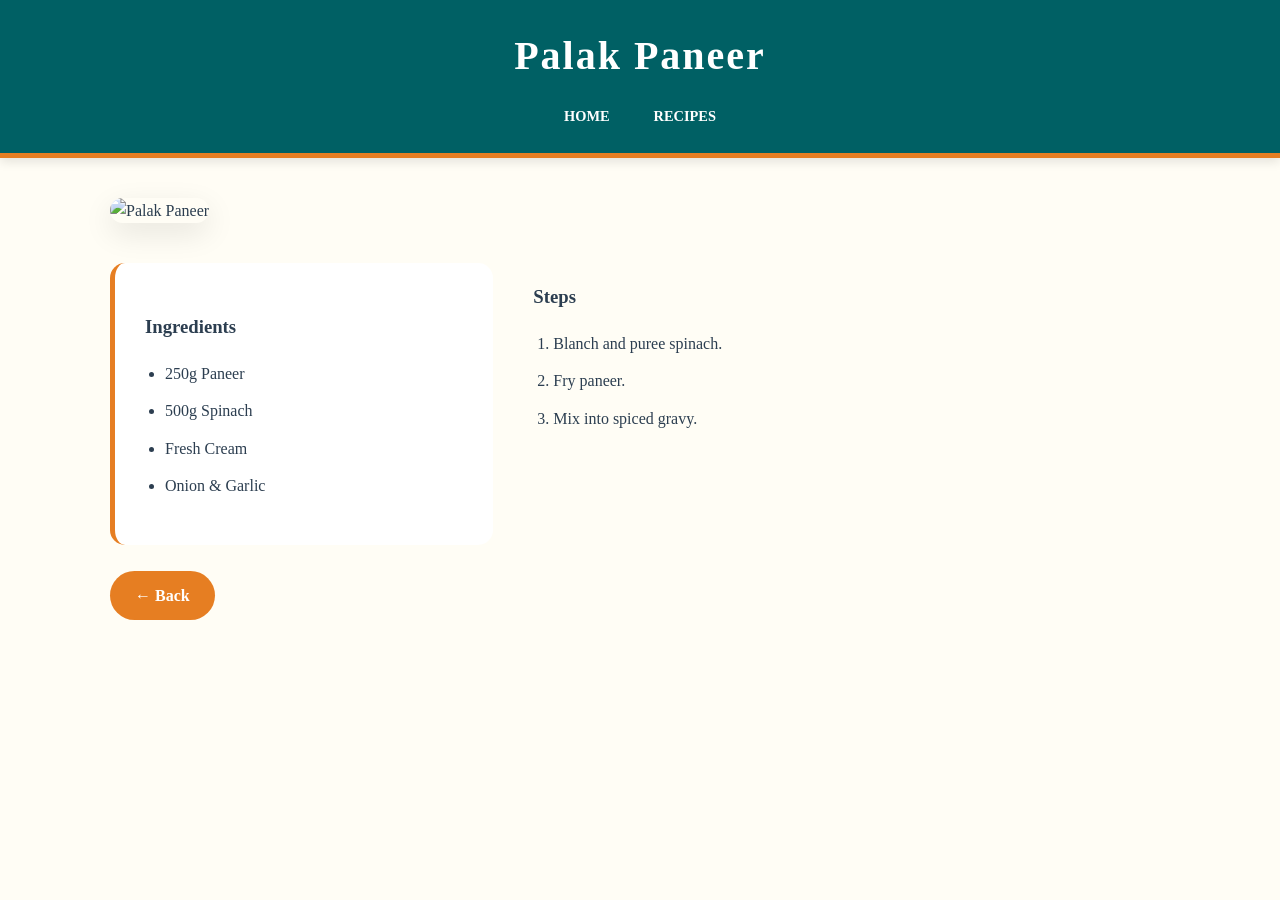
==== palak-paneer.html @ 1c17eef7 "Add files via upload" ====
<!DOCTYPE html>
<html lang="en">
<head>
    <meta charset="UTF-8">
    <title>Palak Paneer | Desi Flavours</title>
    <link rel="stylesheet" href="style.css">
</head>
<body>
    <header>
        <h1>Palak Paneer</h1>
        <nav><a href="index.html">Home</a> 
<a href="recipes.html">Recipes</a></nav>
    </header>
    <div class="container">
        <div class="recipe-header">
       <img src="images/palakpaneer.png" width="300" height="500" alt="Palak Paneer">

</div>
        <div class="flex-content">
            <div class="ingredients">
                <h3>Ingredients</h3>
                <ul><li>250g Paneer</li><li>500g Spinach</li><li>Fresh Cream</li><li>Onion & Garlic</li></ul>
            </div>
            <div class="steps">
                <h3>Steps</h3>
                <ol><li>Blanch and puree spinach.</li><li>Fry paneer.</li><li>Mix into spiced gravy.</li></ol>
            </div>
        </div>
        <br><a href="recipes.html" class="btn">← Back</a>
    </div>
</body>
</html>
---- style.css ----
/* 1. Base Colors & Font Settings */
:root {
    --primary: #e67e22;    /* Saffron Orange */
    --secondary: #006064;  /* Deep Indian Teal */
    --bg-light: #fffdf5;   /* Creamy Paper Background */
    --text: #2c3e50;
    --white: #ffffff;
}

* {
    box-sizing: border-box; /* Prevents padding from breaking layout */
}

body {
    font-family: 'Georgia', 'Times New Roman', serif;
    margin: 0;
    background-color: var(--bg-light);
    color: var(--text);
    line-height: 1.6;
}

/* 2. Header & Navigation */
header {
    background: var(--secondary);
    color: var(--white);
    padding: 1.5rem 0;
    text-align: center;
    border-bottom: 5px solid var(--primary);
    box-shadow: 0 4px 10px rgba(0,0,0,0.1);
}

header h1 {
    margin: 0;
    font-size: 2.5rem;
    letter-spacing: 2px;
}

nav {
    margin-top: 15px;
}

nav a {
    color: var(--white);
    text-decoration: none;
    padding: 8px 20px;
    font-weight: bold;
    text-transform: uppercase;
    font-size: 0.9rem;
    transition: 0.3s ease;
}

nav a:hover {
    color: var(--primary);
}

/* 3. Main Container */
.container {
    max-width: 1100px;
    margin: 0 auto;
    padding: 40px 20px;
}

/* 4. Home Page Hero Section */
.hero {
    text-align: center;
    padding: 100px 20px;
    background: linear-gradient(rgba(0,0,0,0.6), rgba(0,0,0,0.6)), 
                url('https://unsplash.com');
    background-size: cover;
    background-position: center;
    color: var(--white);
    border-radius: 20px;
    margin-bottom: 50px;
}

/* 5. Recipe Grid & Cards (Gallery Page) */
.recipe-grid {
    display: grid;
    grid-template-columns: repeat(auto-fit, minmax(300px, 1fr));
    gap: 30px;
}

.card {
    background: var(--white);
    border-radius: 15px;
    overflow: hidden;
    box-shadow: 0 6px 18px rgba(0,0,0,0.08);
    transition: transform 0.3s ease;
}

.card:hover {
    transform: translateY(-8px);
}

/* CRITICAL: This fixes your image sizes in the gallery */
.card img {
    width: 100%;
    height: 250px;       /* Fixed height for all thumbnails */
    object-fit: cover;   /* Crops perfectly without stretching */
    display: block;
}

.card-body {
    padding: 25px;
    text-align: center;
}

.card-body h3 {
    margin-top: 0;
    color: var(--secondary);
}

/* 6. Buttons */
.btn {
    display: inline-block;
    background: var(--primary);
    color: var(--white);
    padding: 12px 25px;
    text-decoration: none;
    border-radius: 30px;
    font-weight: bold;
    transition: background 0.3s;
}

.btn:hover {
    background: #d35400;
}

/* 7. Recipe Detail Pages (Big Images) */
.recipe-header img {
    width: 50%;
    height: 450px;       /* Professional banner height */
    object-fit: cover;   /* Ensures high quality crop */
    border-radius: 20px;
    box-shadow: 0 10px 30px rgba(0,0,0,0.1);
}

.flex-content {
    display: flex;
    flex-wrap: wrap;
    gap: 40px;
    margin-top: 40px;
}

.ingredients {
    flex: 1;
    min-width: 300px;
    background: var(--white);
    padding: 30px;
    border-radius: 15px;
    border-left: 5px solid var(--primary);
}

.steps {
    flex: 2;
    min-width: 350px;
}

ul, ol {
    padding-left: 20px;
}

li {
    margin-bottom: 12px;
}

/* 8. Footer */
footer {
    text-align: center;
    padding: 40px;
    background: #1a1a1a;
    color: #bdc3c7;
    margin-top: 60px;
}

/* 9. Responsive adjustments for mobile */
@media (max-width: 768px) {
    .recipe-header img {
        height: 300px;
    }
    header h1 {
        font-size: 1.8rem;
    }
    .hero {
        padding: 60px 20px;
    }
}
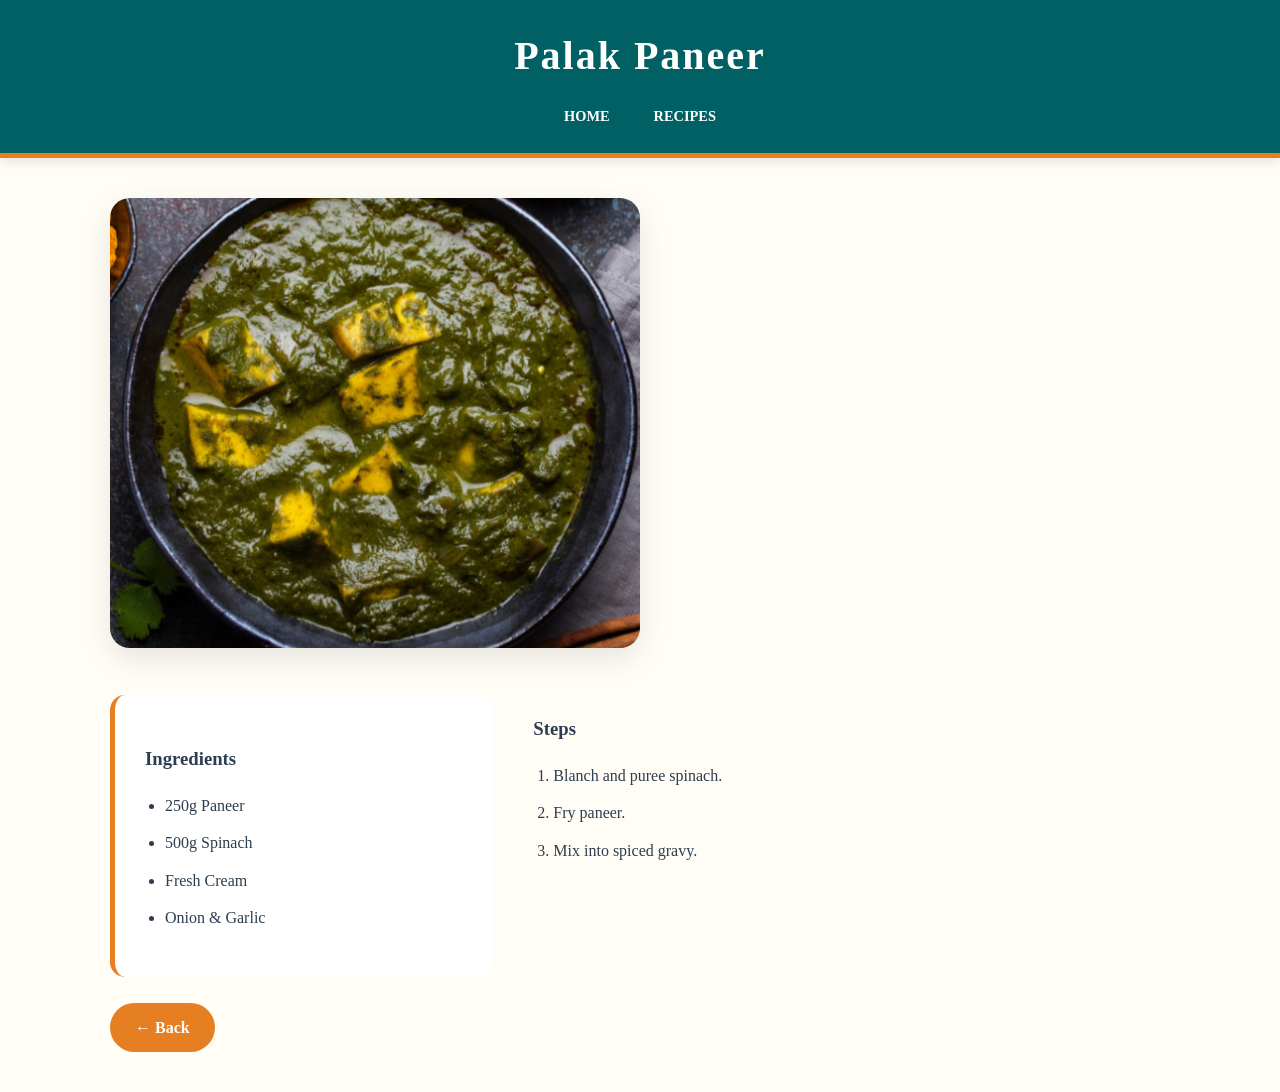
==== commit 566e3d77: "Update palak-paneer.html" ====
--- a/palak-paneer.html
+++ b/palak-paneer.html
@@ -13,7 +13,7 @@
     </header>
     <div class="container">
         <div class="recipe-header">
-       <img src="images/palakpaneer.png" width="300" height="500" alt="Palak Paneer">
+       <img src="palakpaneer.png" width="300" height="500" alt="Palak Paneer">
 
 </div>
         <div class="flex-content">
